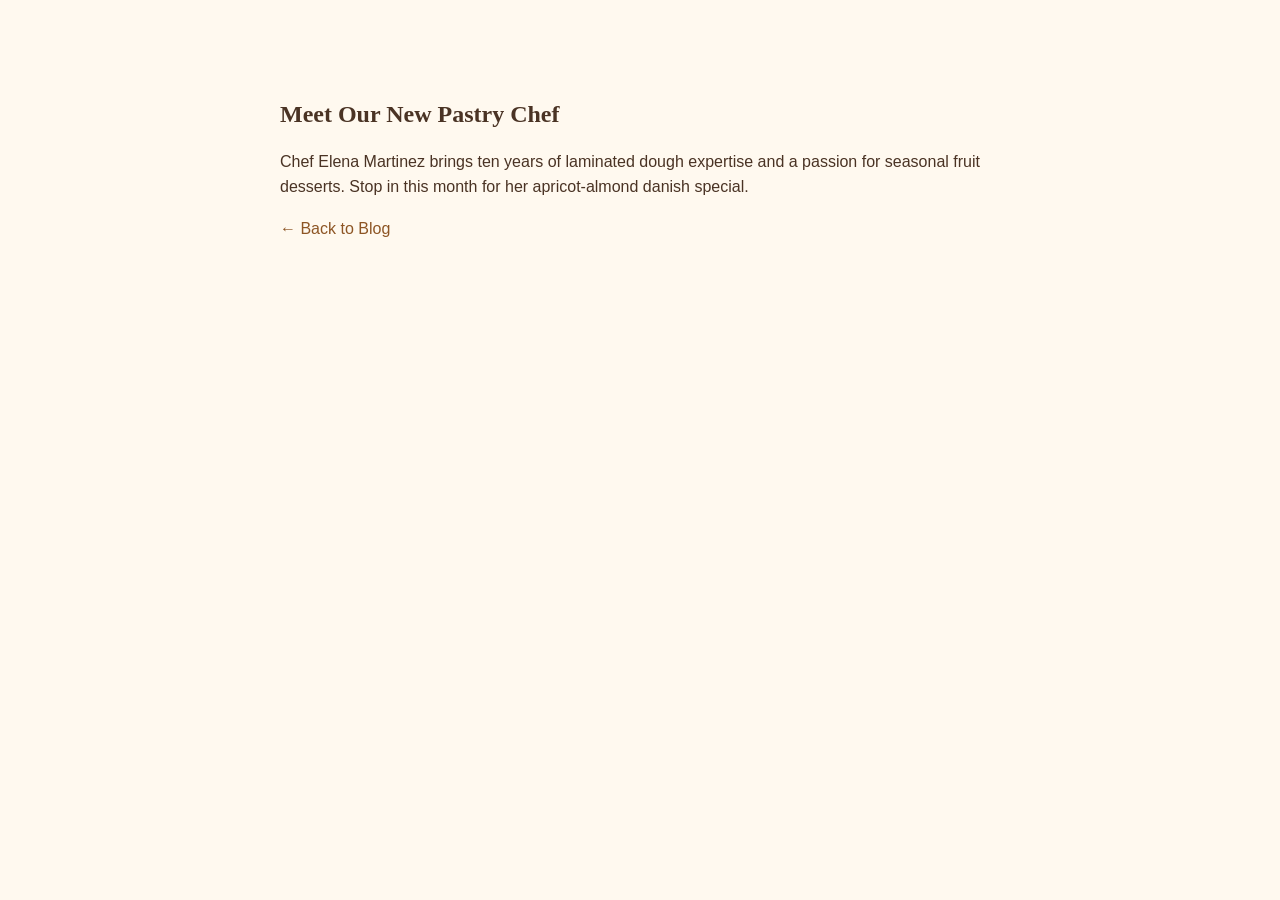
==== blog/post-pastry-chef.html @ cbce9132 "feat: build complete responsive Sweet Haven Bakery static website Agent-Logs-Url: https://github.com" ====
<!DOCTYPE html>
<html lang="en">
<head>
  <meta charset="UTF-8">
  <meta name="viewport" content="width=device-width, initial-scale=1.0">
  <title>Meet Our New Pastry Chef | Sweet Haven Bakery</title>
  <link rel="stylesheet" href="../css/styles.css">
  <link rel="stylesheet" href="../css/responsive.css">
</head>
<body>
  <main class="section">
    <article class="container prose">
      <h1>Meet Our New Pastry Chef</h1>
      <p>Chef Elena Martinez brings ten years of laminated dough expertise and a passion for seasonal fruit desserts. Stop in this month for her apricot-almond danish special.</p>
      <p><a href="../blog.html">← Back to Blog</a></p>
    </article>
  </main>
</body>
</html>
---- css/styles.css ----
:root { --bg:#fff9ef; --surface:#fff; --text:#4a3324; --accent:#b3732f; --accent-dark:#8d5524; --muted:#735d4a; --border:#eadbc7; }
*{box-sizing:border-box}html{scroll-behavior:smooth}body{margin:0;font-family:Inter,sans-serif;color:var(--text);background:var(--bg);line-height:1.6}
img{max-width:100%;border-radius:.9rem;display:block}a{color:var(--accent-dark);text-decoration:none}h1,h2,h3,h4{font-family:"Playfair Display",serif;line-height:1.2}
.container{width:min(1100px,92%);margin-inline:auto}.section{padding:5rem 0}.section-alt{background:#f6ecde}
.site-header{position:sticky;top:0;z-index:20;background:rgba(255,249,239,.96);border-bottom:1px solid var(--border);backdrop-filter:blur(5px)}
.navbar{display:flex;align-items:center;justify-content:space-between;padding:1rem 0;gap:1rem}.brand{font-weight:700;font-size:1.2rem;color:var(--accent-dark)}
.nav-links{list-style:none;display:flex;gap:1rem;margin:0;padding:0}.nav-links a{padding:.4rem .6rem;border-radius:.4rem}.nav-links a:hover,.nav-links a[aria-current="page"]{background:#f0dfc9}
.nav-toggle{display:none;background:transparent;border:1px solid var(--border);border-radius:.4rem;padding:.4rem .6rem}
.hero-grid,.two-col{display:grid;gap:2rem;align-items:center;grid-template-columns:repeat(2,minmax(0,1fr))}.eyebrow{color:var(--accent-dark);text-transform:uppercase;letter-spacing:.08em;font-weight:600;font-size:.8rem}
.hero h1{font-size:clamp(2rem,3.8vw,3.3rem);margin-bottom:.8rem}.hero-actions{display:flex;gap:.8rem;flex-wrap:wrap;margin-top:1.2rem}
.btn{display:inline-block;border-radius:999px;padding:.7rem 1.2rem;font-weight:600;border:1px solid transparent}.btn-primary{background:var(--accent);color:#fff}.btn-primary:hover{background:var(--accent-dark)}.btn-outline{border-color:var(--accent-dark);color:var(--accent-dark)}
.card-grid{display:grid;gap:1rem;grid-template-columns:repeat(3,minmax(0,1fr))}.card{background:var(--surface);border:1px solid var(--border);border-radius:.9rem;padding:1rem;box-shadow:0 10px 20px rgba(77,55,33,.06)}
.cta-box{text-align:center;background:#f7e8d3;border:1px solid var(--border);border-radius:1rem;padding:2rem}
.filters{display:flex;gap:.6rem;flex-wrap:wrap;margin:1.2rem 0 2rem}.filter-btn{border:1px solid var(--border);background:#fff;color:var(--text);padding:.5rem .9rem;border-radius:999px;cursor:pointer}.filter-btn.active{background:var(--accent);color:#fff;border-color:var(--accent)}
.gallery-grid{display:grid;grid-template-columns:repeat(3,minmax(0,1fr));gap:1rem}.gallery-item{padding:0;border:none;background:transparent;cursor:pointer}
.lightbox{position:fixed;inset:0;background:rgba(0,0,0,.84);display:none;place-items:center;padding:2rem}.lightbox.open{display:grid}.lightbox-image{max-height:85vh;width:auto;border-radius:.7rem}
.lightbox-close{position:absolute;top:1rem;right:1rem;border:1px solid #fff;background:transparent;color:#fff;font-size:2rem;width:3rem;height:3rem;border-radius:50%}
label{display:block;margin-top:.9rem;font-weight:600}input,textarea{width:100%;padding:.7rem;margin-top:.25rem;border:1px solid var(--border);border-radius:.5rem;font:inherit;background:#fff}textarea{min-height:130px;resize:vertical}
iframe{width:100%;min-height:240px;border:0;border-radius:.8rem}.form-status{min-height:1.2rem;font-weight:600}.form-status.error{color:#b31f1f}.form-status.success{color:#2f7a33}
.site-footer{background:#f2e2cc;border-top:1px solid var(--border);padding:2rem 0 1rem;margin-top:2rem}.footer-grid{display:grid;grid-template-columns:1.6fr 1fr 1fr;gap:1rem}.footer-grid ul{list-style:none;padding:0;margin:.4rem 0 0}.footer-grid li{margin-bottom:.2rem}.copyright{text-align:center;margin:1rem 0 0;color:var(--muted)}
.reveal{opacity:0;transform:translateY(14px);transition:opacity .55s ease,transform .55s ease}.reveal.visible{opacity:1;transform:none}.prose{max-width:720px}.text-link{font-weight:600}
---- css/responsive.css ----
@media (max-width:900px){.card-grid,.gallery-grid,.footer-grid,.hero-grid,.two-col{grid-template-columns:1fr 1fr}}
@media (max-width:720px){.nav-toggle{display:inline-block}.nav-links{display:none;position:absolute;top:100%;left:0;right:0;background:#fff9ef;flex-direction:column;padding:.8rem 4%;border-bottom:1px solid #eadbc7}.nav-links.open{display:flex}.hero-grid,.two-col,.card-grid,.gallery-grid,.footer-grid{grid-template-columns:1fr}}
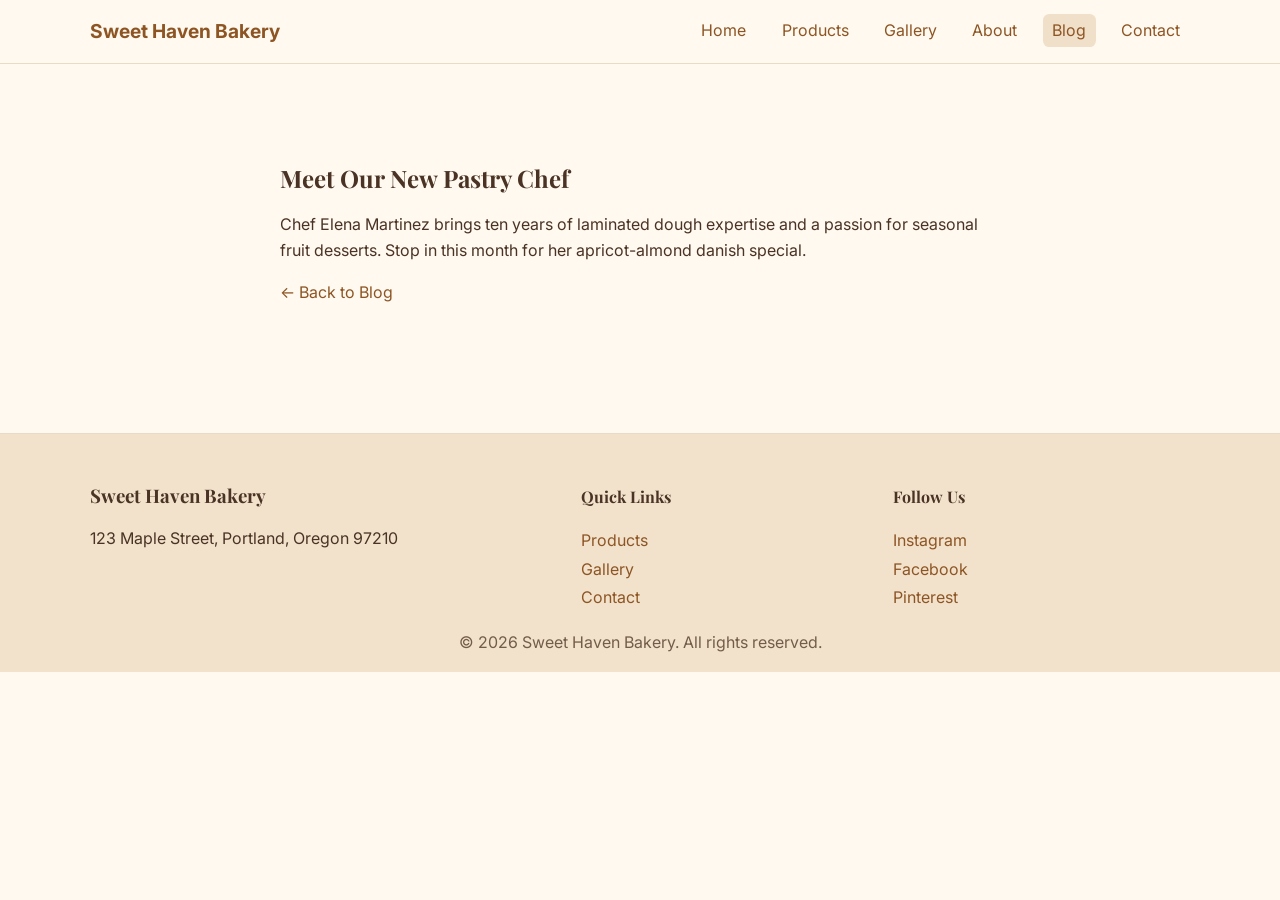
==== commit d2efc9b5: "fix: improve blog post layout and validation edge cases Agent-Logs-Url: https://github.com/dylancomb" ====
--- a/blog/post-pastry-chef.html
+++ b/blog/post-pastry-chef.html
@@ -4,10 +4,28 @@
   <meta charset="UTF-8">
   <meta name="viewport" content="width=device-width, initial-scale=1.0">
   <title>Meet Our New Pastry Chef | Sweet Haven Bakery</title>
+  <link rel="preconnect" href="https://fonts.googleapis.com">
+  <link rel="preconnect" href="https://fonts.gstatic.com" crossorigin>
+  <link href="https://fonts.googleapis.com/css2?family=Playfair+Display:wght@600;700&family=Inter:wght@400;500;600&display=swap" rel="stylesheet">
   <link rel="stylesheet" href="../css/styles.css">
   <link rel="stylesheet" href="../css/responsive.css">
 </head>
 <body>
+  <header class="site-header">
+    <nav class="navbar container" aria-label="Main navigation">
+      <a class="brand" href="../index.html">Sweet Haven Bakery</a>
+      <button class="nav-toggle" aria-label="Toggle menu" aria-expanded="false">☰</button>
+      <ul class="nav-links">
+        <li><a href="../index.html">Home</a></li>
+        <li><a href="../products.html">Products</a></li>
+        <li><a href="../gallery.html">Gallery</a></li>
+        <li><a href="../about.html">About</a></li>
+        <li><a href="../blog.html" aria-current="page">Blog</a></li>
+        <li><a href="../contact.html">Contact</a></li>
+      </ul>
+    </nav>
+  </header>
+
   <main class="section">
     <article class="container prose">
       <h1>Meet Our New Pastry Chef</h1>
@@ -15,5 +33,24 @@
       <p><a href="../blog.html">← Back to Blog</a></p>
     </article>
   </main>
+
+  <footer class="site-footer">
+    <div class="container footer-grid">
+      <div>
+        <h3>Sweet Haven Bakery</h3>
+        <p>123 Maple Street, Portland, Oregon 97210</p>
+      </div>
+      <div>
+        <h4>Quick Links</h4>
+        <ul><li><a href="../products.html">Products</a></li><li><a href="../gallery.html">Gallery</a></li><li><a href="../contact.html">Contact</a></li></ul>
+      </div>
+      <div>
+        <h4>Follow Us</h4>
+        <ul><li><a href="#" aria-label="Instagram">Instagram</a></li><li><a href="#" aria-label="Facebook">Facebook</a></li><li><a href="#" aria-label="Pinterest">Pinterest</a></li></ul>
+      </div>
+    </div>
+    <p class="copyright">© 2026 Sweet Haven Bakery. All rights reserved.</p>
+  </footer>
+  <script src="../js/main.js"></script>
 </body>
 </html>
--- a/css/styles.css
+++ b/css/styles.css
@@ -1,21 +1,335 @@
-:root { --bg:#fff9ef; --surface:#fff; --text:#4a3324; --accent:#b3732f; --accent-dark:#8d5524; --muted:#735d4a; --border:#eadbc7; }
-*{box-sizing:border-box}html{scroll-behavior:smooth}body{margin:0;font-family:Inter,sans-serif;color:var(--text);background:var(--bg);line-height:1.6}
-img{max-width:100%;border-radius:.9rem;display:block}a{color:var(--accent-dark);text-decoration:none}h1,h2,h3,h4{font-family:"Playfair Display",serif;line-height:1.2}
-.container{width:min(1100px,92%);margin-inline:auto}.section{padding:5rem 0}.section-alt{background:#f6ecde}
-.site-header{position:sticky;top:0;z-index:20;background:rgba(255,249,239,.96);border-bottom:1px solid var(--border);backdrop-filter:blur(5px)}
-.navbar{display:flex;align-items:center;justify-content:space-between;padding:1rem 0;gap:1rem}.brand{font-weight:700;font-size:1.2rem;color:var(--accent-dark)}
-.nav-links{list-style:none;display:flex;gap:1rem;margin:0;padding:0}.nav-links a{padding:.4rem .6rem;border-radius:.4rem}.nav-links a:hover,.nav-links a[aria-current="page"]{background:#f0dfc9}
-.nav-toggle{display:none;background:transparent;border:1px solid var(--border);border-radius:.4rem;padding:.4rem .6rem}
-.hero-grid,.two-col{display:grid;gap:2rem;align-items:center;grid-template-columns:repeat(2,minmax(0,1fr))}.eyebrow{color:var(--accent-dark);text-transform:uppercase;letter-spacing:.08em;font-weight:600;font-size:.8rem}
-.hero h1{font-size:clamp(2rem,3.8vw,3.3rem);margin-bottom:.8rem}.hero-actions{display:flex;gap:.8rem;flex-wrap:wrap;margin-top:1.2rem}
-.btn{display:inline-block;border-radius:999px;padding:.7rem 1.2rem;font-weight:600;border:1px solid transparent}.btn-primary{background:var(--accent);color:#fff}.btn-primary:hover{background:var(--accent-dark)}.btn-outline{border-color:var(--accent-dark);color:var(--accent-dark)}
-.card-grid{display:grid;gap:1rem;grid-template-columns:repeat(3,minmax(0,1fr))}.card{background:var(--surface);border:1px solid var(--border);border-radius:.9rem;padding:1rem;box-shadow:0 10px 20px rgba(77,55,33,.06)}
-.cta-box{text-align:center;background:#f7e8d3;border:1px solid var(--border);border-radius:1rem;padding:2rem}
-.filters{display:flex;gap:.6rem;flex-wrap:wrap;margin:1.2rem 0 2rem}.filter-btn{border:1px solid var(--border);background:#fff;color:var(--text);padding:.5rem .9rem;border-radius:999px;cursor:pointer}.filter-btn.active{background:var(--accent);color:#fff;border-color:var(--accent)}
-.gallery-grid{display:grid;grid-template-columns:repeat(3,minmax(0,1fr));gap:1rem}.gallery-item{padding:0;border:none;background:transparent;cursor:pointer}
-.lightbox{position:fixed;inset:0;background:rgba(0,0,0,.84);display:none;place-items:center;padding:2rem}.lightbox.open{display:grid}.lightbox-image{max-height:85vh;width:auto;border-radius:.7rem}
-.lightbox-close{position:absolute;top:1rem;right:1rem;border:1px solid #fff;background:transparent;color:#fff;font-size:2rem;width:3rem;height:3rem;border-radius:50%}
-label{display:block;margin-top:.9rem;font-weight:600}input,textarea{width:100%;padding:.7rem;margin-top:.25rem;border:1px solid var(--border);border-radius:.5rem;font:inherit;background:#fff}textarea{min-height:130px;resize:vertical}
-iframe{width:100%;min-height:240px;border:0;border-radius:.8rem}.form-status{min-height:1.2rem;font-weight:600}.form-status.error{color:#b31f1f}.form-status.success{color:#2f7a33}
-.site-footer{background:#f2e2cc;border-top:1px solid var(--border);padding:2rem 0 1rem;margin-top:2rem}.footer-grid{display:grid;grid-template-columns:1.6fr 1fr 1fr;gap:1rem}.footer-grid ul{list-style:none;padding:0;margin:.4rem 0 0}.footer-grid li{margin-bottom:.2rem}.copyright{text-align:center;margin:1rem 0 0;color:var(--muted)}
-.reveal{opacity:0;transform:translateY(14px);transition:opacity .55s ease,transform .55s ease}.reveal.visible{opacity:1;transform:none}.prose{max-width:720px}.text-link{font-weight:600}
+:root {
+  --bg: #fff9ef;
+  --surface: #fff;
+  --text: #4a3324;
+  --accent: #b3732f;
+  --accent-dark: #8d5524;
+  --muted: #735d4a;
+  --border: #eadbc7;
+}
+
+* {
+  box-sizing: border-box;
+}
+
+html {
+  scroll-behavior: smooth;
+}
+
+body {
+  margin: 0;
+  font-family: Inter, sans-serif;
+  color: var(--text);
+  background: var(--bg);
+  line-height: 1.6;
+}
+
+img {
+  max-width: 100%;
+  border-radius: 0.9rem;
+  display: block;
+}
+
+a {
+  color: var(--accent-dark);
+  text-decoration: none;
+}
+
+h1,
+h2,
+h3,
+h4 {
+  font-family: "Playfair Display", serif;
+  line-height: 1.2;
+}
+
+.container {
+  width: min(1100px, 92%);
+  margin-inline: auto;
+}
+
+.section {
+  padding: 5rem 0;
+}
+
+.section-alt {
+  background: #f6ecde;
+}
+
+.site-header {
+  position: sticky;
+  top: 0;
+  z-index: 20;
+  background: rgba(255, 249, 239, 0.96);
+  border-bottom: 1px solid var(--border);
+  backdrop-filter: blur(5px);
+}
+
+.navbar {
+  display: flex;
+  align-items: center;
+  justify-content: space-between;
+  padding: 1rem 0;
+  gap: 1rem;
+}
+
+.brand {
+  font-weight: 700;
+  font-size: 1.2rem;
+  color: var(--accent-dark);
+}
+
+.nav-links {
+  list-style: none;
+  display: flex;
+  gap: 1rem;
+  margin: 0;
+  padding: 0;
+}
+
+.nav-links a {
+  padding: 0.4rem 0.6rem;
+  border-radius: 0.4rem;
+}
+
+.nav-links a:hover,
+.nav-links a[aria-current="page"] {
+  background: #f0dfc9;
+}
+
+.nav-toggle {
+  display: none;
+  background: transparent;
+  border: 1px solid var(--border);
+  border-radius: 0.4rem;
+  padding: 0.4rem 0.6rem;
+}
+
+.hero-grid,
+.two-col {
+  display: grid;
+  gap: 2rem;
+  align-items: center;
+  grid-template-columns: repeat(2, minmax(0, 1fr));
+}
+
+.eyebrow {
+  color: var(--accent-dark);
+  text-transform: uppercase;
+  letter-spacing: 0.08em;
+  font-weight: 600;
+  font-size: 0.8rem;
+}
+
+.hero h1 {
+  font-size: clamp(2rem, 3.8vw, 3.3rem);
+  margin-bottom: 0.8rem;
+}
+
+.hero-actions {
+  display: flex;
+  gap: 0.8rem;
+  flex-wrap: wrap;
+  margin-top: 1.2rem;
+}
+
+.btn {
+  display: inline-block;
+  border-radius: 999px;
+  padding: 0.7rem 1.2rem;
+  font-weight: 600;
+  border: 1px solid transparent;
+}
+
+.btn-primary {
+  background: var(--accent);
+  color: #fff;
+}
+
+.btn-primary:hover {
+  background: var(--accent-dark);
+}
+
+.btn-outline {
+  border-color: var(--accent-dark);
+  color: var(--accent-dark);
+}
+
+.card-grid {
+  display: grid;
+  gap: 1rem;
+  grid-template-columns: repeat(3, minmax(0, 1fr));
+}
+
+.card {
+  background: var(--surface);
+  border: 1px solid var(--border);
+  border-radius: 0.9rem;
+  padding: 1rem;
+  box-shadow: 0 10px 20px rgba(77, 55, 33, 0.06);
+}
+
+.cta-box {
+  text-align: center;
+  background: #f7e8d3;
+  border: 1px solid var(--border);
+  border-radius: 1rem;
+  padding: 2rem;
+}
+
+.filters {
+  display: flex;
+  gap: 0.6rem;
+  flex-wrap: wrap;
+  margin: 1.2rem 0 2rem;
+}
+
+.filter-btn {
+  border: 1px solid var(--border);
+  background: #fff;
+  color: var(--text);
+  padding: 0.5rem 0.9rem;
+  border-radius: 999px;
+  cursor: pointer;
+}
+
+.filter-btn.active {
+  background: var(--accent);
+  color: #fff;
+  border-color: var(--accent);
+}
+
+.gallery-grid {
+  display: grid;
+  grid-template-columns: repeat(3, minmax(0, 1fr));
+  gap: 1rem;
+}
+
+.gallery-item {
+  padding: 0;
+  border: none;
+  background: transparent;
+  cursor: pointer;
+}
+
+.lightbox {
+  position: fixed;
+  inset: 0;
+  background: rgba(0, 0, 0, 0.84);
+  display: none;
+  place-items: center;
+  padding: 2rem;
+}
+
+.lightbox.open {
+  display: grid;
+}
+
+.lightbox-image {
+  max-height: 85vh;
+  width: auto;
+  border-radius: 0.7rem;
+}
+
+.lightbox-close {
+  position: absolute;
+  top: 1rem;
+  right: 1rem;
+  border: 1px solid #fff;
+  background: transparent;
+  color: #fff;
+  font-size: 2rem;
+  width: 3rem;
+  height: 3rem;
+  border-radius: 50%;
+}
+
+label {
+  display: block;
+  margin-top: 0.9rem;
+  font-weight: 600;
+}
+
+input,
+textarea {
+  width: 100%;
+  padding: 0.7rem;
+  margin-top: 0.25rem;
+  border: 1px solid var(--border);
+  border-radius: 0.5rem;
+  font: inherit;
+  background: #fff;
+}
+
+textarea {
+  min-height: 130px;
+  resize: vertical;
+}
+
+iframe {
+  width: 100%;
+  min-height: 240px;
+  border: 0;
+  border-radius: 0.8rem;
+}
+
+.form-status {
+  min-height: 1.2rem;
+  font-weight: 600;
+}
+
+.form-status.error {
+  color: #b31f1f;
+}
+
+.form-status.success {
+  color: #2f7a33;
+}
+
+.site-footer {
+  background: #f2e2cc;
+  border-top: 1px solid var(--border);
+  padding: 2rem 0 1rem;
+  margin-top: 2rem;
+}
+
+.footer-grid {
+  display: grid;
+  grid-template-columns: 1.6fr 1fr 1fr;
+  gap: 1rem;
+}
+
+.footer-grid ul {
+  list-style: none;
+  padding: 0;
+  margin: 0.4rem 0 0;
+}
+
+.footer-grid li {
+  margin-bottom: 0.2rem;
+}
+
+.copyright {
+  text-align: center;
+  margin: 1rem 0 0;
+  color: var(--muted);
+}
+
+.reveal {
+  opacity: 0;
+  transform: translateY(14px);
+  transition: opacity 0.55s ease, transform 0.55s ease;
+}
+
+.reveal.visible {
+  opacity: 1;
+  transform: none;
+}
+
+.prose {
+  max-width: 720px;
+}
+
+.text-link {
+  font-weight: 600;
+}
--- a/css/responsive.css
+++ b/css/responsive.css
@@ -1,2 +1,39 @@
-@media (max-width:900px){.card-grid,.gallery-grid,.footer-grid,.hero-grid,.two-col{grid-template-columns:1fr 1fr}}
-@media (max-width:720px){.nav-toggle{display:inline-block}.nav-links{display:none;position:absolute;top:100%;left:0;right:0;background:#fff9ef;flex-direction:column;padding:.8rem 4%;border-bottom:1px solid #eadbc7}.nav-links.open{display:flex}.hero-grid,.two-col,.card-grid,.gallery-grid,.footer-grid{grid-template-columns:1fr}}
+@media (max-width: 900px) {
+  .card-grid,
+  .gallery-grid,
+  .footer-grid,
+  .hero-grid,
+  .two-col {
+    grid-template-columns: 1fr 1fr;
+  }
+}
+
+@media (max-width: 720px) {
+  .nav-toggle {
+    display: inline-block;
+  }
+
+  .nav-links {
+    display: none;
+    position: absolute;
+    top: 100%;
+    left: 0;
+    right: 0;
+    background: #fff9ef;
+    flex-direction: column;
+    padding: 0.8rem 4%;
+    border-bottom: 1px solid #eadbc7;
+  }
+
+  .nav-links.open {
+    display: flex;
+  }
+
+  .hero-grid,
+  .two-col,
+  .card-grid,
+  .gallery-grid,
+  .footer-grid {
+    grid-template-columns: 1fr;
+  }
+}
